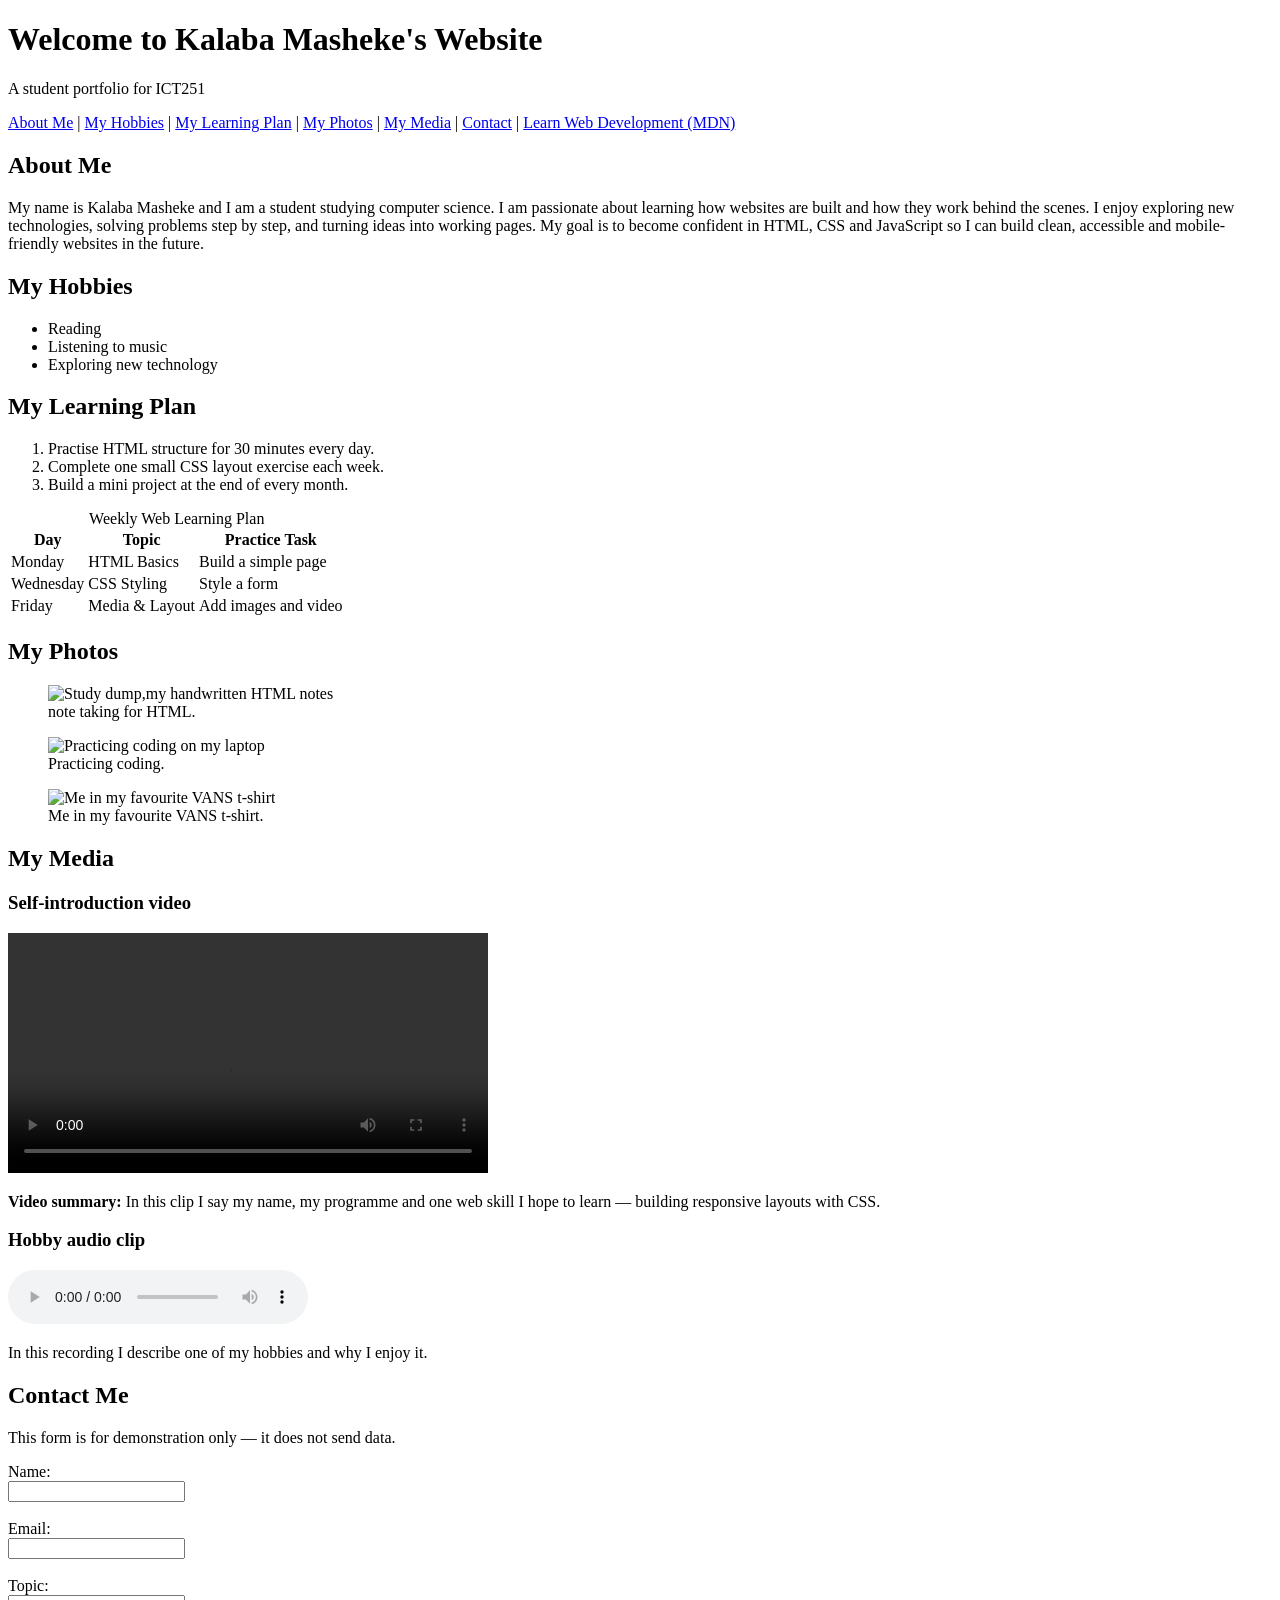
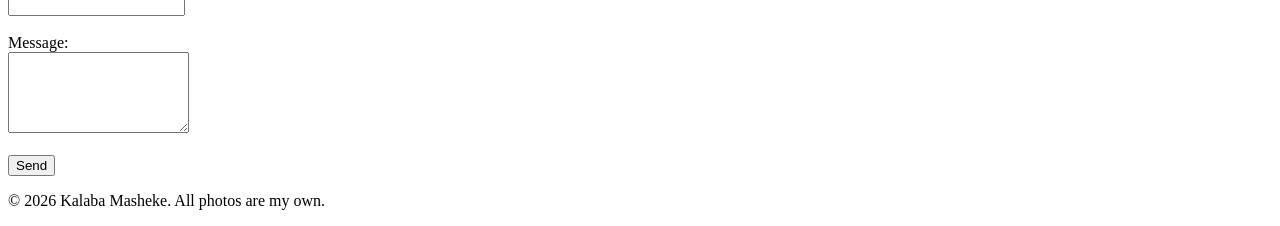
==== index.html @ ef858d97 "Activity 2 submission" ====
<!DOCTYPE html>
<html lang="en">

<head>
    <meta charset="UTF-8">
    <meta name="viewport" content="width=device-width, initial-scale=1.0">
    <title>Kalaba Masheke's Website</title>
    <link rel="stylesheet" href="css/styles.css">
</head>

<body>

    <header>
        <h1>Welcome to Kalaba Masheke's Website</h1>
        <p>A student portfolio for ICT251</p>
    </header>

    <nav>
        <a href="#about">About Me</a> |
        <a href="#hobbies">My Hobbies</a> |
        <a href="#learning">My Learning Plan</a> |
        <a href="#photos">My Photos</a> |
        <a href="#media">My Media</a> |
        <a href="#contact">Contact</a> |
        <a href="https://developer.mozilla.org/en-US/docs/Learn" target="_blank">
            Learn Web Development (MDN)
        </a>
    </nav>

    <main>

        <section id="about" class="content-section">
            <h2>About Me</h2>
            <p>
                My name is Kalaba Masheke and I am a student studying computer science.
                I am passionate about learning how websites are built and how they
                work behind the scenes. I enjoy exploring new technologies, solving
                problems step by step, and turning ideas into working pages. My goal
                is to become confident in HTML, CSS and JavaScript so I can build
                clean, accessible and mobile-friendly websites in the future.
            </p>
        </section>

        <section id="hobbies" class="content-section">
            <h2>My Hobbies</h2>
            <ul>
                <li>Reading</li>
                <li>Listening to music</li>
                <li>Exploring new technology</li>
            </ul>
        </section>

        <section id="learning" class="content-section">
            <h2>My Learning Plan</h2>
            <ol>
                <li>Practise HTML structure for 30 minutes every day.</li>
                <li>Complete one small CSS layout exercise each week.</li>
                <li>Build a mini project at the end of every month.</li>
            </ol>

            <table>
                <caption>Weekly Web Learning Plan</caption>
                <thead>
                    <tr>
                        <th>Day</th>
                        <th>Topic</th>
                        <th>Practice Task</th>
                    </tr>
                </thead>
                <tbody>
                    <tr>
                        <td>Monday</td>
                        <td>HTML Basics</td>
                        <td>Build a simple page</td>
                    </tr>
                    <tr>
                        <td>Wednesday</td>
                        <td>CSS Styling</td>
                        <td>Style a form</td>
                    </tr>
                    <tr>
                        <td>Friday</td>
                        <td>Media &amp; Layout</td>
                        <td>Add images and video</td>
                    </tr>
                </tbody>
            </table>
        </section>

        <section id="photos" class="content-section">
            <h2>My Photos</h2>
            <div class="gallery">
                <figure>
                    <img src="images/photo1.jpg" alt="Study dump,my handwritten HTML notes">
                    <figcaption>note taking for HTML.</figcaption>
                </figure>
                <figure>
                    <img src="images/photo2.jpg" alt="Practicing coding on my laptop">
                    <figcaption>Practicing coding.</figcaption>
                </figure>
                <figure>
                    <img src="images/photo3.jpg" alt="Me in my favourite VANS t-shirt">
                    <figcaption>Me in my favourite VANS t-shirt.</figcaption>
                </figure>
            </div>
        </section>

        <section id="media" class="content-section">
            <h2>My Media</h2>

            <h3>Self-introduction video</h3>
            <video controls width="480">
                <source src="videos/intro.mp4" type="video/mp4">
                Your browser does not support the video tag.
            </video>
            <p>
                <strong>Video summary:</strong> In this clip I say my name, my programme
                and one web skill I hope to learn — building responsive layouts with CSS.
            </p>

            <h3>Hobby audio clip</h3>
            <audio controls>
                <source src="videos/voice.mp3" type="audio/mpeg">
                Your browser does not support the audio tag.
            </audio>
            <p>In this recording I describe one of my hobbies and why I enjoy it.</p>
        </section>

        <section id="contact" class="content-section">
            <h2>Contact Me</h2>
            <p>This form is for demonstration only — it does not send data.</p>

            <form action="#" method="post">
                <label for="name">Name:</label><br>
                <input type="text" id="name" name="name" required><br><br>

                <label for="email">Email:</label><br>
                <input type="email" id="email" name="email" required><br><br>

                <label for="topic">Topic:</label><br>
                <input type="text" id="topic" name="topic"><br><br>

                <label for="message">Message:</label><br>
                <textarea id="message" name="message" rows="5" required></textarea><br><br>

                <button type="submit">Send</button>
            </form>
        </section>

    </main>

    <footer>
        <p>&copy; 2026 Kalaba Masheke. All photos are my own.</p>
    </footer>

</body>

</html>
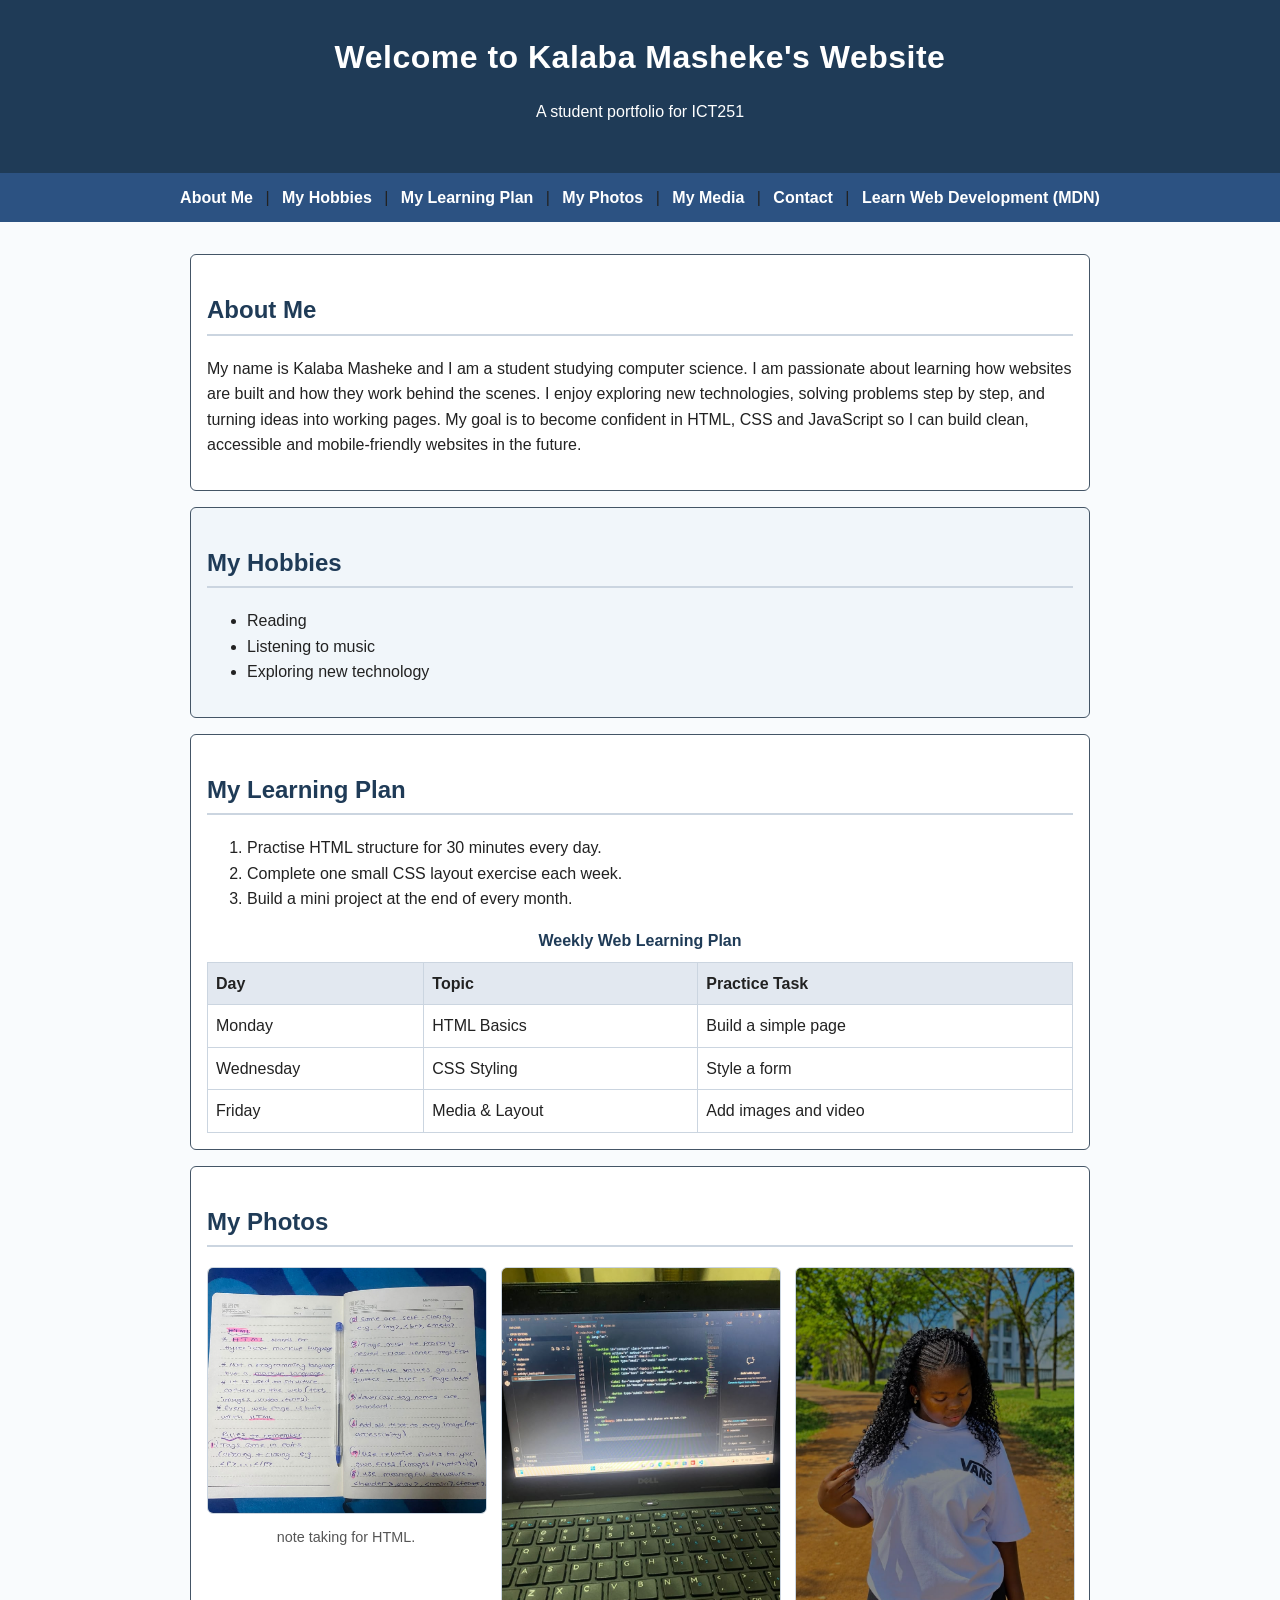
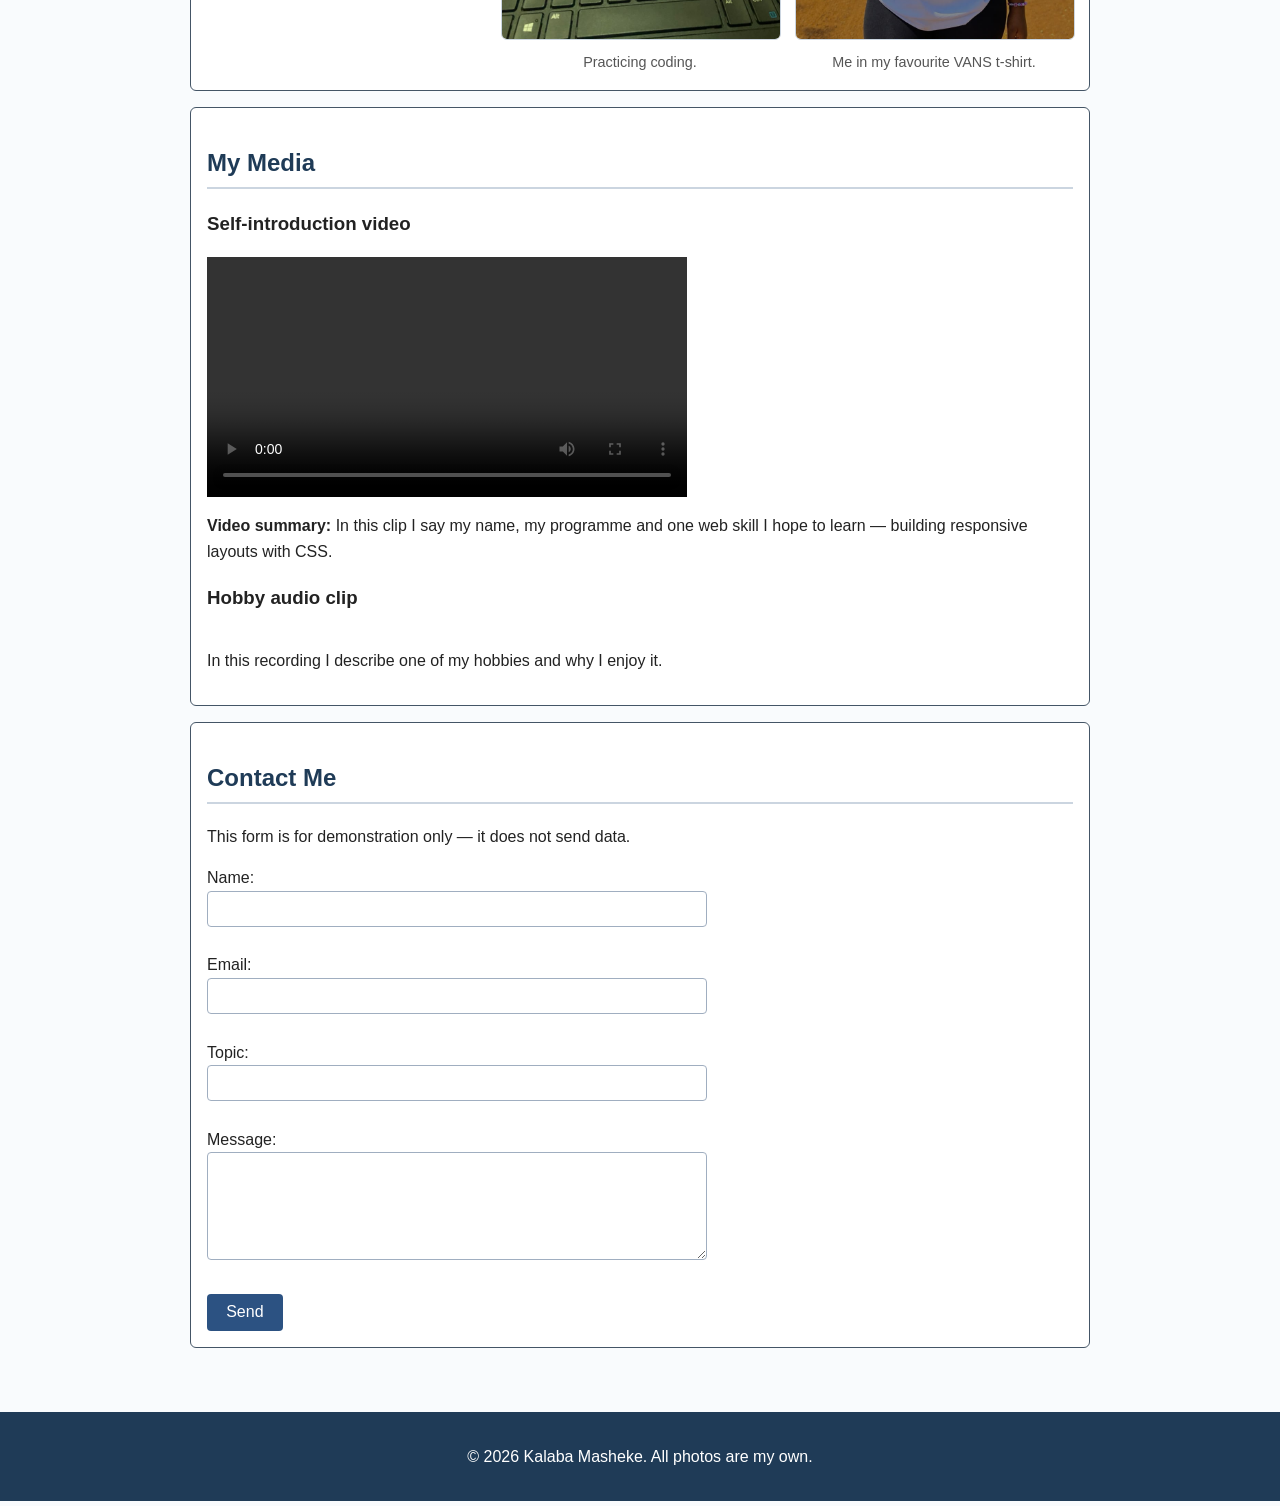
==== commit 58715b31: "Fix media paths" ====
--- a/index.html
+++ b/index.html
@@ -5,7 +5,7 @@
     <meta charset="UTF-8">
     <meta name="viewport" content="width=device-width, initial-scale=1.0">
     <title>Kalaba Masheke's Website</title>
-    <link rel="stylesheet" href="css/styles.css">
+    <link rel="stylesheet" href="styles.css">
 </head>
 
 <body>
@@ -91,15 +91,15 @@
             <h2>My Photos</h2>
             <div class="gallery">
                 <figure>
-                    <img src="images/photo1.jpg" alt="Study dump,my handwritten HTML notes">
+                    <img src="photo1.jpg" alt="Study dump,my handwritten HTML notes">
                     <figcaption>note taking for HTML.</figcaption>
                 </figure>
                 <figure>
-                    <img src="images/photo2.jpg" alt="Practicing coding on my laptop">
+                    <img src="photo2.jpg" alt="Practicing coding on my laptop">
                     <figcaption>Practicing coding.</figcaption>
                 </figure>
                 <figure>
-                    <img src="images/photo3.jpg" alt="Me in my favourite VANS t-shirt">
+                    <img src="photo3.jpg" alt="Me in my favourite VANS t-shirt">
                     <figcaption>Me in my favourite VANS t-shirt.</figcaption>
                 </figure>
             </div>
@@ -110,7 +110,7 @@
 
             <h3>Self-introduction video</h3>
             <video controls width="480">
-                <source src="videos/intro.mp4" type="video/mp4">
+                <source src="intro.mp4" type="video/mp4">
                 Your browser does not support the video tag.
             </video>
             <p>
@@ -120,7 +120,7 @@
 
             <h3>Hobby audio clip</h3>
             <audio controls>
-                <source src="videos/voice.mp3" type="audio/mpeg">
+                <source src="voice.mp3" type="audio/mpeg">
                 Your browser does not support the audio tag.
             </audio>
             <p>In this recording I describe one of my hobbies and why I enjoy it.</p>
--- a/styles.css
+++ b/styles.css
@@ -0,0 +1,176 @@
+/* ---------- Base ---------- */
+body {
+    font-family: "Segoe UI", Arial, sans-serif;
+    font-size: 16px;
+    line-height: 1.6;
+    color: #222;
+    background-color: #f9fbfd;
+    margin: 0;
+    padding: 0;
+}
+
+/* ---------- Header ---------- */
+header {
+    background-color: #1f3b57;
+    color: #ffffff;
+    padding: 2rem 1rem;
+    text-align: center;
+}
+
+header h1 {
+    margin: 0;
+    font-size: 2rem;
+    letter-spacing: 0.5px;
+}
+
+/* ---------- Navigation ---------- */
+nav {
+    background-color: #2c5282;
+    padding: 0.75rem 1rem;
+    text-align: center;
+}
+
+nav a {
+    color: #ffffff;
+    text-decoration: none;
+    margin: 0 0.5rem;
+    font-weight: 600;
+}
+
+nav a:hover,
+nav a:focus {
+    color: #ffe082;
+    text-decoration: underline;
+}
+
+/* ---------- Main content ---------- */
+main {
+    max-width: 900px;
+    margin: 0 auto;
+    padding: 1rem;
+}
+
+.content-section {
+    padding: 1rem;
+    margin: 1rem 0;
+    border: 1px solid #456;
+    border-radius: 6px;
+    background-color: #ffffff;
+}
+
+#hobbies {
+    background-color: #f1f6fa;
+}
+
+h2 {
+    color: #1f3b57;
+    border-bottom: 2px solid #cbd5e0;
+    padding-bottom: 0.25rem;
+}
+
+/* ---------- Table ---------- */
+table {
+    border-collapse: collapse;
+    width: 100%;
+    margin-top: 1rem;
+}
+
+caption {
+    font-weight: bold;
+    margin-bottom: 0.5rem;
+    color: #1f3b57;
+}
+
+th,
+td {
+    border: 1px solid #cbd5e0;
+    padding: 0.5rem;
+    text-align: left;
+}
+
+th {
+    background-color: #e2e8f0;
+}
+
+/* ---------- Gallery ---------- */
+.gallery {
+    display: flex;
+    flex-wrap: wrap;
+    gap: 1rem;
+    justify-content: center;
+}
+
+.gallery figure {
+    flex: 1 1 250px;
+    max-width: 300px;
+    margin: 0;
+    text-align: center;
+}
+
+.gallery img {
+    width: 100%;
+    height: auto;
+    border-radius: 6px;
+    border: 1px solid #cbd5e0;
+}
+
+figcaption {
+    font-size: 0.9rem;
+    color: #555;
+    margin-top: 0.25rem;
+}
+
+/* ---------- Media ---------- */
+video,
+audio {
+    max-width: 100%;
+    height: auto;
+    display: block;
+    margin: 0.5rem 0;
+}
+
+/* ---------- Form ---------- */
+form {
+    max-width: 500px;
+}
+
+input,
+textarea {
+    width: 100%;
+    padding: 0.5rem;
+    border: 1px solid #a0aec0;
+    border-radius: 4px;
+    font-size: 1rem;
+    box-sizing: border-box;
+}
+
+button {
+    background-color: #2c5282;
+    color: #ffffff;
+    padding: 0.6rem 1.2rem;
+    border: none;
+    border-radius: 4px;
+    font-size: 1rem;
+    cursor: pointer;
+}
+
+button:hover,
+button:focus {
+    background-color: #1f3b57;
+}
+
+/* ---------- Footer ---------- */
+footer {
+    background-color: #1f3b57;
+    color: #ffffff;
+    text-align: center;
+    padding: 1rem;
+    margin-top: 2rem;
+}
+
+/* ---------- Responsive ---------- */
+img,
+video {
+    max-width: 100%;
+    height: auto;
+}
